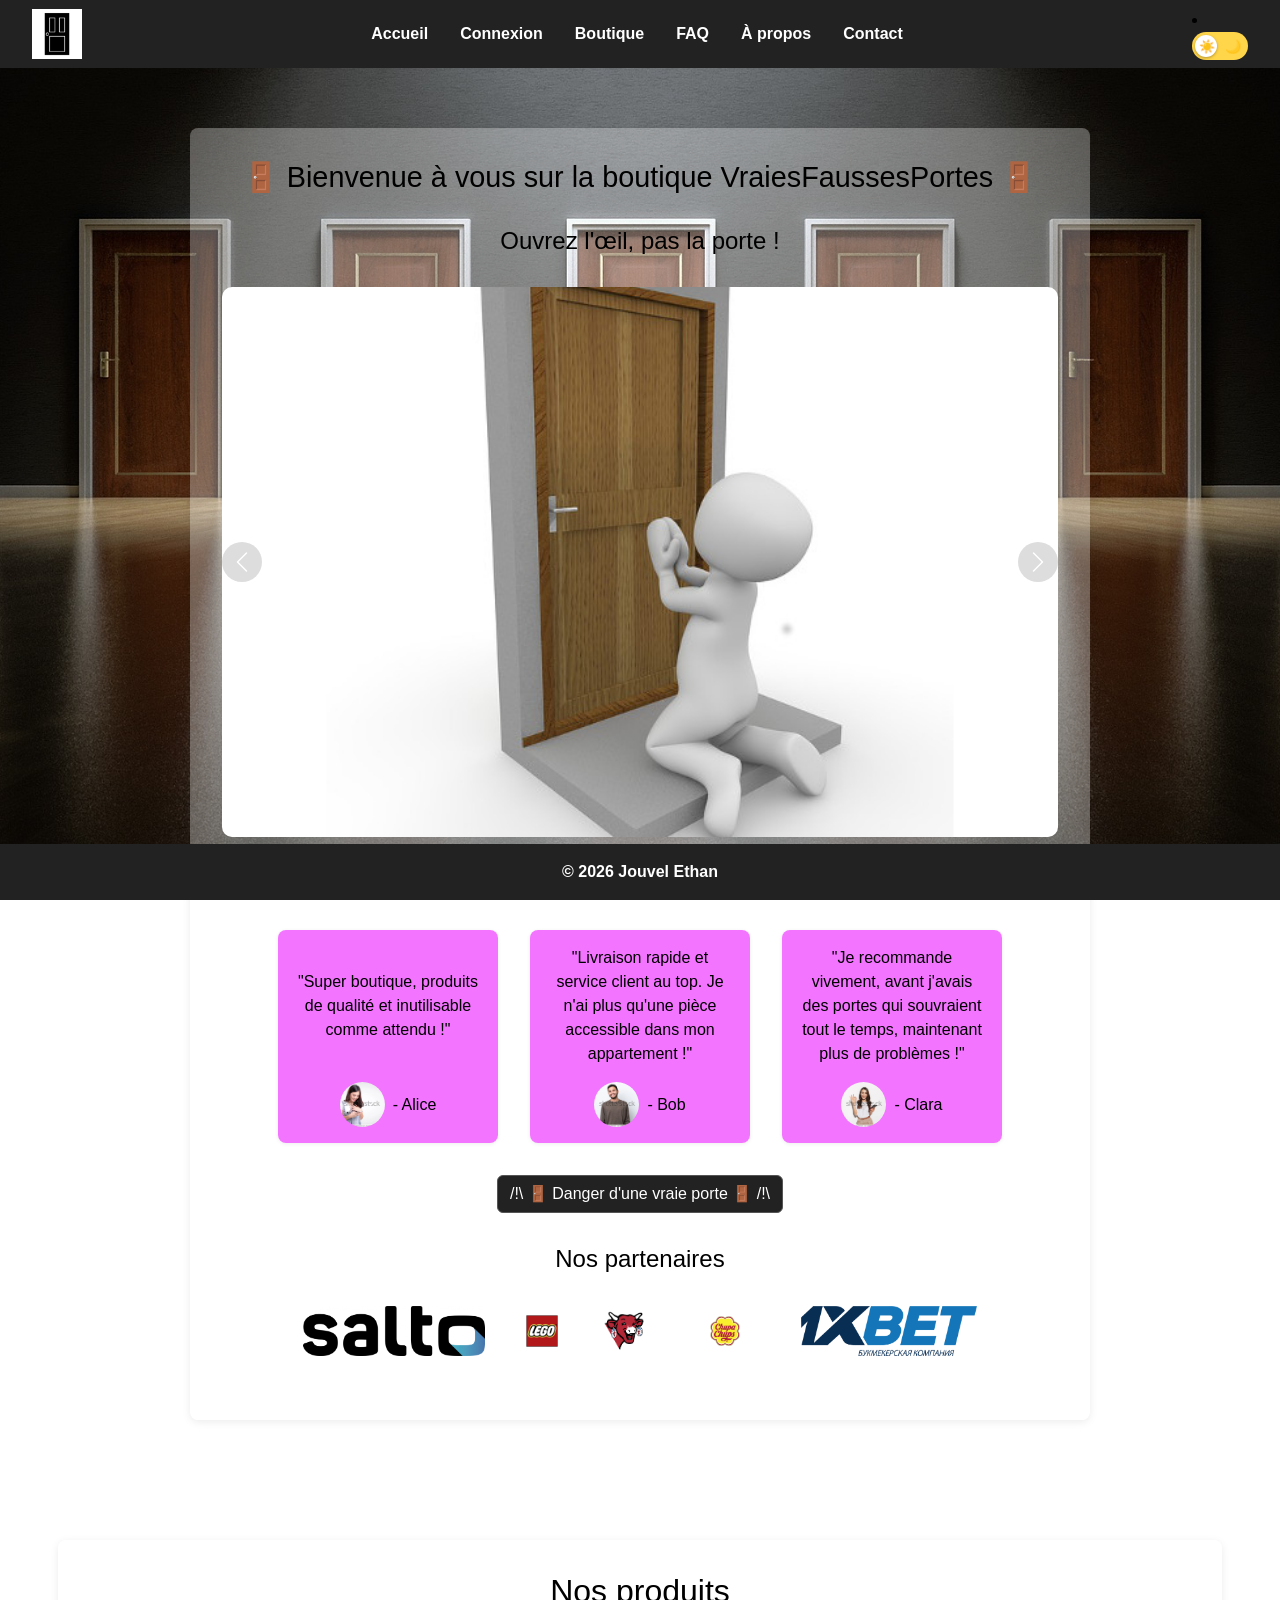
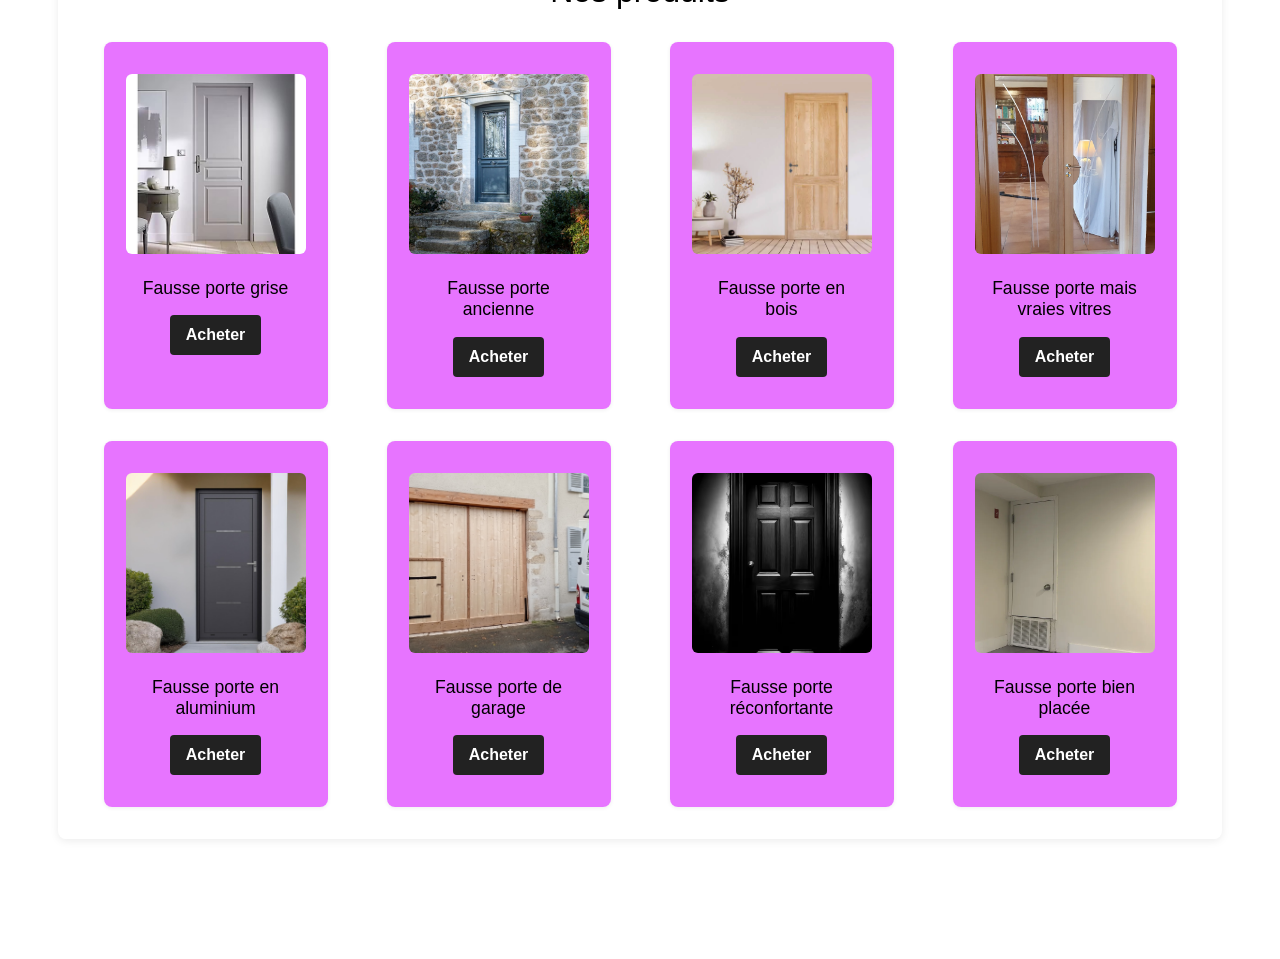
==== index.html @ 8df32ed3 "Commit du projet html" ====
<!DOCTYPE html>
<html lang="fr">

<head>
    <meta charset="UTF-8">
    <meta name="viewport" content="width=device-width, initial-scale=1.0">
    <link href="https://cdn.jsdelivr.net/npm/bootstrap@5.3.8/dist/css/bootstrap.min.css" rel="stylesheet">
    <title>Accueil</title>
    <script defer src="https://cdn.jsdelivr.net/npm/bootstrap@5.3.8/dist/js/bootstrap.bundle.min.js"></script>
    <link rel="stylesheet" href="style.css">
</head>

<body>
    <nav class="navbar">
        <a href="index.html" class="logo">
            <img src="media/logo.png" alt="Logo Boutique" style="height:40px;vertical-align:middle;">
        </a>
        <ul class="nav-links">
            <li><a href="index.html">Accueil</a></li>
            <li><a href="connexion.html">Connexion</a></li>
            <li><a href="boutique.html">Boutique</a></li>
            <li><a href="faq.html">FAQ</a></li>
            <li><a href="apropos.html">À propos</a></li>
            <li><a href="contact.html">Contact</a></li>
        </ul>
        <li>
            <input type="checkbox" id="theme-toggle" class="theme-toggle-input" aria-label="Changer de thème">
            <label for="theme-toggle" class="theme-toggle-label"><span>☀️</span><span>🌙</span></label>
        </li>
    </nav>
    <main>
        <section class="accueil-section">
            <h2>🚪 Bienvenue à vous sur la boutique VraiesFaussesPortes 🚪</h2>
            <h3>Ouvrez l'œil, pas la porte !</h3>
            <div id="carouselExampleAutoplaying" class="carousel slide" data-bs-ride="carousel">
                <div class="carousel-inner">
                    <div class="carousel-item active">
                        <img src="media/carousel1.jpg" class="d-block w-100" alt="Prier la sainte fausse porte">
                    </div>
                    <div class="carousel-item">
                        <img src="media/carousel2.jpg" class="d-block w-100" alt="Avant / Après d'une fausse porte">
                    </div>
                    <div class="carousel-item">
                        <img src="media/carousel3.jpg" class="d-block w-100" alt="Fausse porte en action">
                    </div>
                </div>
                <button class="carousel-control-prev" type="button" data-bs-target="#carouselExampleAutoplaying"
                    data-bs-slide="prev">
                    <span class="carousel-control-prev-icon" aria-hidden="true"></span>
                    <span class="visually-hidden">Previous</span>
                </button>
                <button class="carousel-control-next" type="button" data-bs-target="#carouselExampleAutoplaying"
                    data-bs-slide="next">
                    <span class="carousel-control-next-icon" aria-hidden="true"></span>
                    <span class="visually-hidden">Next</span>
                </button>
            </div>
            <div class="avis-section">
                <h3>Meilleurs avis clients</h3>
                <div class="avis-list">
                    <div class="avis-card">
                        <p>"Super boutique, produits de qualité et inutilisable comme attendu !"</p>
                        <div class="avis-auteur">
                            <img src="media/alice.jpg" alt="Photo de Alice">
                            <p2>- Alice</p2>
                        </div>
                    </div>
                    <div class="avis-card">
                        <p>"Livraison rapide et service client au top. Je n'ai plus qu'une pièce accessible dans mon
                            appartement !"</p>
                        <div class="avis-auteur">
                            <img src="media/bob.jpg" alt="Photo de Bob">
                            <p2>- Bob</p2>
                        </div>
                    </div>
                    <div class="avis-card">
                        <p>"Je recommande vivement, avant j'avais des portes qui souvraient tout le temps, maintenant
                            plus de problèmes !"</p>
                        <div class="avis-auteur">
                            <img src="media/clara.jpg" alt="Photo de Clara">
                            <p2>- Clara</p2>
                        </div>
                    </div>
                </div>
            </div>
            <div class="button">
                <button type="button" class="btn btn-secondary" popovertarget="mon-popover">
                    /!\ 🚪 Danger d'une vraie porte 🚪 /!\
                </button>

                <div id="mon-popover" popover>
                    <img src="media/Popup.png" alt="geg">
                </div>
            </div>
            <div class="partenaires-section">
                <h3>Nos partenaires</h3>
                <div class="partenaires-logos">
                    <img src="media/partenaire1.png" alt="Partenaire 1">
                    <img src="media/partenaire2.png" alt="Partenaire 2">
                    <img src="media/partenaire3.png" alt="Partenaire 3">
                    <img src="media/partenaire4.png" alt="Partenaire 4">
                    <img src="media/partenaire5.png" alt="Partenaire 5">
                </div>
            </div>
        </section>
    </main>
    <section class="boutique-section">
        <h2>Nos produits</h2>
        <div class="produits-grille">
            <div class="produit-carte">
                <img src="media/portegrise.jpg" alt="Produit 1">
                <h4>Fausse porte grise</h4>
                <button>Acheter</button>
            </div>
            <div class="produit-carte">
                <img src="media/porteancienne.jpg" alt="Produit 2">
                <h4>Fausse porte ancienne</h4>
                <button>Acheter</button>
            </div>
            <div class="produit-carte">
                <img src="media/portebois.jpg" alt="Produit 3">
                <h4>Fausse porte en bois</h4>
                <button>Acheter</button>
            </div>
            <div class="produit-carte">
                <img src="media/portevitre.jpg" alt="Produit 4">
                <h4>Fausse porte mais vraies vitres</h4>
                <button>Acheter</button>
            </div>
            <div class="produit-carte">
                <img src="media/portealu.jpg" alt="Produit 5">
                <h4>Fausse porte en aluminium</h4>
                <button>Acheter</button>
            </div>
            <div class="produit-carte">
                <img src="media/portegarage.jpg" alt="Produit 6">
                <h4>Fausse porte de garage</h4>
                <button>Acheter</button>
            </div>
            <div class="produit-carte">
                <img src="media/portereconfort.jpg" alt="Produit 7">
                <h4>Fausse porte réconfortante</h4>
                <button>Acheter</button>
            </div>
            <div class="produit-carte">
                <img src="media/portebien.jpg" alt="Produit 8">
                <h4>Fausse porte bien placée</h4>
                <button>Acheter</button>
            </div>
        </div>
    </section>
    <footer class="footer">
        <a href="mailto:VraiesFaussesPortes@vraimail.fr" class="footer-link">
            &copy; 2026 Jouvel Ethan
        </a>
    </footer>
</body>

</html>
---- style.css ----
:root {
	color-scheme: light;

	--texte:         light-dark(#000000,               #f2f2f2);
	--fond-section:  light-dark(rgba(255,255,255,0.3), rgba(20,20,20,0.7));
	--fond-carte:    light-dark(rgba(236,24,255,0.6),  rgba(150,0,175,0.7));
	--fond-produit:  light-dark(rgba(216,24,255,0.6),  rgba(130,0,155,0.75));
	--bordure-champ: light-dark(#ccc,                  #555);
	--voile-fond:    light-dark(rgba(0,0,0,0),         rgba(0,0,0,0.55));
	--switch-fond:   light-dark(#ffd54a,               #6a1b9a);
}
:root:has(#theme-toggle:checked) {
	color-scheme: dark;
}
.theme-toggle-input:checked + .theme-toggle-label::before {
	transform: translateX(28px);
}

body {
	margin: 0;
	font-family: Arial, sans-serif;
	color: var(--texte);
	background-image: linear-gradient(var(--voile-fond), var(--voile-fond)), url('media/fonds.jpg');
    background-size: cover;
    background-repeat: no-repeat;
    background-position: center;
	background-attachment: fixed;
}

.navbar {
	display: flex;
	align-items: center;
	justify-content: space-between;
	background-color: #222;
	padding: 0.5rem 2rem;
	position: sticky;
	top: 0;
	z-index: 1000;
}
.logo img {
	height: 50px !important;
}
.nav-links {
	list-style: none;
	display: flex;
	gap: 2rem;
	margin: 0;
	padding: 0;
}
.nav-links li a {
	color: #fff;
	text-decoration: none;
	font-weight: bold;
	transition: color 0.2s;
}
.nav-links li a:hover {
	color: #c300ff;
}
.theme-toggle-input {
	position: absolute;
	opacity: 0;
	pointer-events: none;
}
.theme-toggle-label {
	position: relative;
	display: flex;
	align-items: center;
	justify-content: space-between;
	box-sizing: border-box;
	width: 56px;
	height: 28px;
	padding: 0 7px;
	font-size: 13px;
	line-height: 1;
	border-radius: 999px;
	background: var(--switch-fond);
	cursor: pointer;
	user-select: none;
	transition: background 0.3s;
}
.theme-toggle-label span {
	position: relative;
	z-index: 1;
}
.theme-toggle-label::before {
	content: "";
	position: absolute;
	top: 3px;
	left: 3px;
	width: 22px;
	height: 22px;
	border-radius: 50%;
	background: #fff;
	box-shadow: 0 1px 3px rgba(0,0,0,0.3);
	transition: transform 0.3s;
}
.theme-toggle-label:hover {
	filter: brightness(1.15);
}
.theme-toggle-input:focus-visible + .theme-toggle-label {
	outline: 2px solid #c300ff;
	outline-offset: 2px;
}

.accueil-button {
	background: #222;
	color: #fff;
	border: none;
	padding: 0.7rem 1.2rem;
	border-radius: 4px;
	font-size: 1rem;
	font-weight: bold;
	cursor: pointer;
	transition: background 0.2s;
}
.accueil-section {
	text-align: center;
	max-width: 900px;
	margin: 60px auto 120px auto;
	padding: 2rem;
	background: var(--fond-section);
	border-radius: 8px;
	box-shadow: 0 2px 8px rgba(0,0,0,0.08);
}
.accueil-section h1 {
	font-size: 2.5rem;
	margin-bottom: 1rem;
}
.accueil-section h2 {
	font-size: 1.8rem;
	margin-bottom: 2rem;
}
.accueil-section h3 {
	font-size: 1.5rem;
	margin-bottom: 2rem;
}
.carouselExampleAutoplaying {
	position: relative;
	width: 100%;
	max-width: 600px;
	margin: 0 auto 2rem auto;
	border-radius: 8px;
	overflow: hidden;
	box-shadow: 0 1px 4px rgba(0,0,0,0.07);
}
.carousel-item img {
  height: 550px;
  object-fit: cover;
  border-radius: 10px;
}
.carousel-control-prev, .carousel-control-next {
	position: absolute;
	top: 50%;
	transform: translateY(-50%);
	background: rgba(121, 121, 121, 0.5);
	border: none;
	color: #fff;
	padding: 0.5rem;
	cursor: pointer;
	transition: background 0.2s, width 0.2s;
	width: 40px;
	height: 40px;
	display: flex;
	align-items: center;
	justify-content: center;
	border-radius: 50%;
	z-index: 2;
}
.carousel-control-prev:hover, .carousel-control-next:hover {
	background: rgb(212, 40, 255) !important;
	width: 40px;
}
.avis-section {
	margin: 2rem 0;
}
.avis-list {
	display: flex;
	gap: 2rem;
	justify-content: center;
	align-items: stretch;
}
.avis-card {
	background: var(--fond-carte);
	padding: 1rem;
	border-radius: 8px;
	box-shadow: 0 1px 4px rgba(0,0,0,0.07);
	width: 220px;
	text-align: center;
	display: flex;
	flex-direction: column;
}
.avis-card > p {
	flex: 1;
	display: flex;
	align-items: center;
	justify-content: center;
	margin: 0 0 1rem 0;
}
.avis-auteur {
	display: flex;
	align-items: center;
	justify-content: center;
	gap: 0.5rem;
	line-height: 1;
	margin-top: auto;
}
.avis-auteur img {
	width: 45px;
	height: 45px;
	border-radius: 50%;
	object-fit: cover;
}
.partenaires-section {
	margin: 2rem 0;
	text-align: center;
}
.partenaires-logos {
	display: flex;
	gap: 2rem;
	justify-content: center;
	align-items: center;
	margin-top: 1rem;
}
.partenaires-logos img {
	height: 50px;
	object-fit: contain;
	filter: grayscale(0.2);
}
[popover] {
  padding: 0.75rem 1rem;
  border: 1px solid var(--bordure-champ);
  border-radius: 0.5rem;
}
.btn-secondary {
    --bs-btn-color: #fff;
	--bs-btn-bg: #222;
	--bs-btn-border-color: #555;
	--bs-btn-hover-color: #fff;
	--bs-btn-hover-bg: #c300ff;
	--bs-btn-hover-border-color: #c300ff;
}
#mon-popover img {
    width: 1000px;
    height: 1000px;
}

.connexion-section {
	max-width: 400px;
	margin: 60px auto 120px auto;
	background: var(--fond-section);
	padding: 2rem;
	border-radius: 8px;
	box-shadow: 0 2px 8px rgba(0,0,0,0.08);
}
.connexion-section h2 {
	text-align: center;
	margin-bottom: 3rem;
}
.connexion-form {
	display: flex;
	flex-direction: column;
	gap: 1rem;
}
.connexion-form label {
	font-weight: bold;
	margin-bottom: 0.3rem;
}
.connexion-form input {
	padding: 0.7rem;
	border: 1px solid var(--bordure-champ);
	border-radius: 4px;
	font-size: 1rem;
}
.connexion-form button {
	background: #222;
	color: #fff;
	border: none;
	padding: 0.8rem;
	border-radius: 4px;
	font-size: 1rem;
	font-weight: bold;
	cursor: pointer;
	transition: background 0.2s;
}
.connexion-form button:hover {
	background: #c300ff;
}

.boutique-section,
.boutique-section *,
.boutique-section *::before,
.boutique-section *::after {
	box-sizing: content-box;
}
.boutique-section {
	max-width: 1100px;
	margin: 60px auto 120px auto;
	padding: 2rem;
	background: var(--fond-section);
	border-radius: 8px;
	box-shadow: 0 2px 8px rgba(0,0,0,0.08);
}
.boutique-section h2 {
	text-align: center;
	margin-bottom: 2rem;
}
.produits-grille {
	display: grid;
	grid-template-columns: repeat(auto-fit, minmax(200px, 1fr));
	gap: 2rem;
	justify-items: center;
}
.produit-carte {
	background: var(--fond-produit);
	border-radius: 8px;
	box-shadow: 0 1px 4px rgba(0,0,0,0.07);
	padding: 2rem;
	text-align: center;
	width: 160px;
	display: flex;
	flex-direction: column;
	align-items: center;
}
.produit-carte img {
	width: 180px;
	height: 180px;
	object-fit: cover;
	border-radius: 6px;
	margin-bottom: 1rem;
}
.produit-carte h4 {
	margin: 0.5rem 0 1rem 0;
	font-size: 1.1rem;
}
.produit-carte button {
	background: #222;
	color: #fff;
	border: none;
	padding: 0.5rem 1rem;
	border-radius: 4px;
	font-size: 1rem;
	font-weight: bold;
	cursor: pointer;
	transition: background 0.2s;
}
.produit-carte button:hover {
	background: #c300ff;
}

.faq-section {
	max-width: 700px;
	margin: 60px auto 120px auto;
	padding: 2rem;
	background: var(--fond-section);
	border-radius: 8px;
	box-shadow: 0 2px 8px rgba(0,0,0,0.08);
}
.faq-section h2 {
	text-align: center;
	margin-bottom: 2rem;
	font-size: 1.5em;
	font-weight: bold;
}
.faq-section .accordion {
	--bs-accordion-bg: #222;
	--bs-accordion-color: #fff;
	--bs-accordion-border-color: #444;
	--bs-accordion-border-radius: 8px;
	--bs-accordion-inner-border-radius: 8px;

	--bs-accordion-btn-bg: #222;
	--bs-accordion-btn-color: #fff;

	--bs-accordion-active-bg: #c300ff;
	--bs-accordion-active-color: #fff;

	--bs-accordion-btn-focus-box-shadow: none;
	--bs-accordion-btn-focus-border-color: transparent;

	overflow: hidden;
	box-shadow: 0 1px 4px rgba(0,0,0,0.07);
}
.faq-section .accordion-button {
	font-weight: bold;
}
.faq-section .accordion-button:hover {
	background-color: #c300ff;
	color: #fff;
}
.faq-section .accordion-button::after {
	filter: brightness(0) invert(1);
}

.apropos-section {
	max-width: 700px;
	margin: 60px auto 120px auto;
	padding: 2rem;
	background: rgba(255, 255, 255, 0.3);
	border-radius: 8px;
	box-shadow: 0 2px 8px rgba(0,0,0,0.08);
}
.apropos-section h2, .apropos-section h3 {
	text-align: center;
	margin-bottom: 1.5rem;
}
.apropos-section p {
	text-align: center;
	font-size: 1.1rem;
	margin-bottom: 1.5rem;
}
.minimap {
	margin: 1.5rem 0;
	border-radius: 8px;
	overflow: hidden;
	box-shadow: 0 1px 4px rgba(0,0,0,0.07);
}
.phone-link {
	display: inline-block;
	color: #000000;
	font-weight: bold;
	text-decoration: none;
	margin-right: 1rem;
	font-size: 1.1rem;
	transition: color 0.2s;
}
.phone-link:hover {
	color: #c300ff;
}

.contact-section {
	max-width: 500px;
	margin: 60px auto 120px auto;
	padding: 2rem;
	background: var(--fond-section);
	border-radius: 8px;
	box-shadow: 0 2px 8px rgba(0,0,0,0.08);
}
.contact-section h2 {
	text-align: center;
	margin-bottom: 3rem;
}
.contact-form {
	display: flex;
	flex-direction: column;
	gap: 1rem;
}
.contact-form label {
	font-weight: bold;
	margin-bottom: 0.3rem;
}
.contact-form input, .contact-form textarea {
	padding: 0.7rem;
	border: 1px solid var(--bordure-champ);
	border-radius: 4px;
	font-size: 1rem;
}
.contact-form textarea {
	min-height: 100px;
	resize: vertical;
}
.contact-form button {
	background: #222;
	color: #fff;
	border: none;
	padding: 0.8rem;
	border-radius: 4px;
	font-size: 1rem;
	font-weight: bold;
	cursor: pointer;
	transition: background 0.2s;
}
.contact-form button:hover {
	background: #c300ff;
}
.contact-btn {
	background: #222;
	color: #fff;
	border: none;
	padding: 0.7rem 1.2rem;
	border-radius: 4px;
	font-size: 1rem;
	font-weight: bold;
	cursor: pointer;
	transition: background 0.2s;
}
.contact-btn:hover {
	background: #c300ff;
	color: #222;
}

.footer {
	background-color: #222;
	color: #fff;
	text-align: center;
	padding: 1rem 0;
	position: fixed;
	left: 0;
	bottom: 0;
	width: 100%;
}
.footer-link {
	color: #fff;
	text-decoration: none;
	font-weight: bold;
	transition: color 0.2s;
}
.footer-link:hover {
	color: #c300ff;
	text-decoration: underline;
}
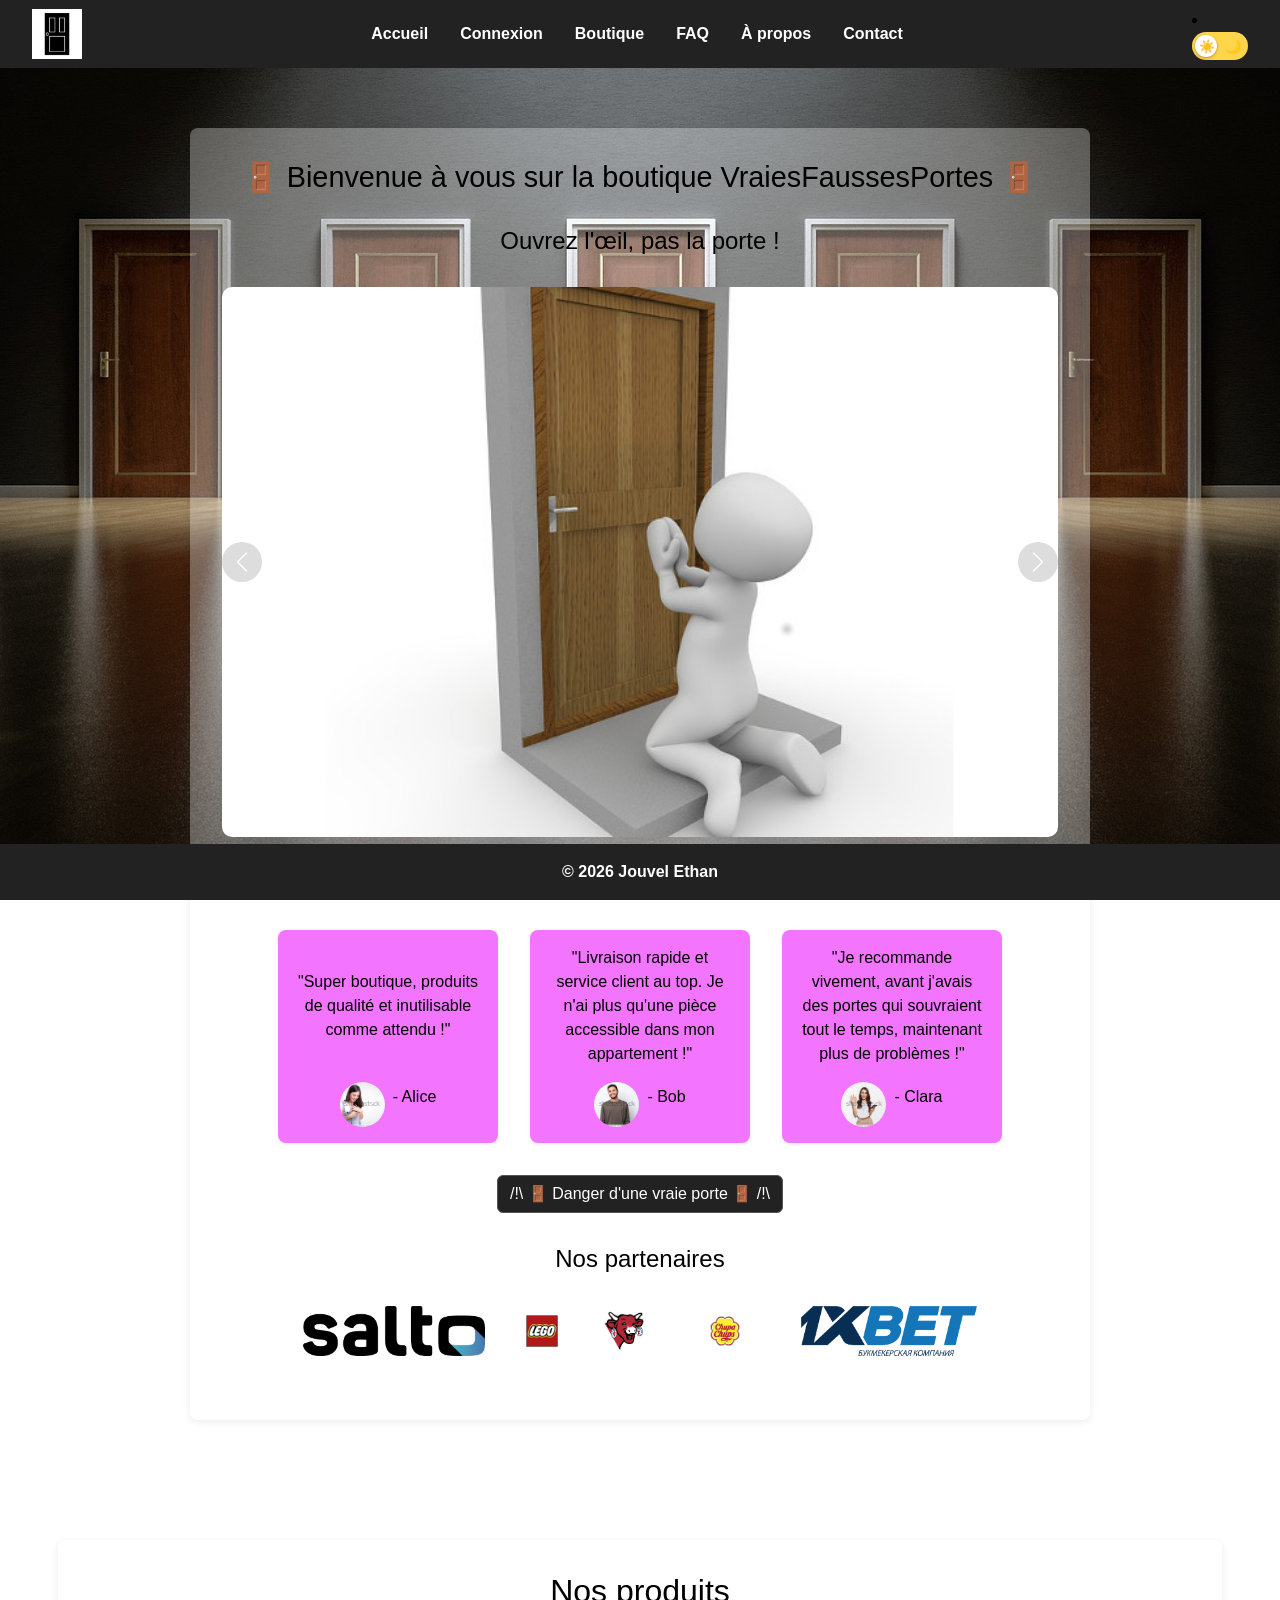
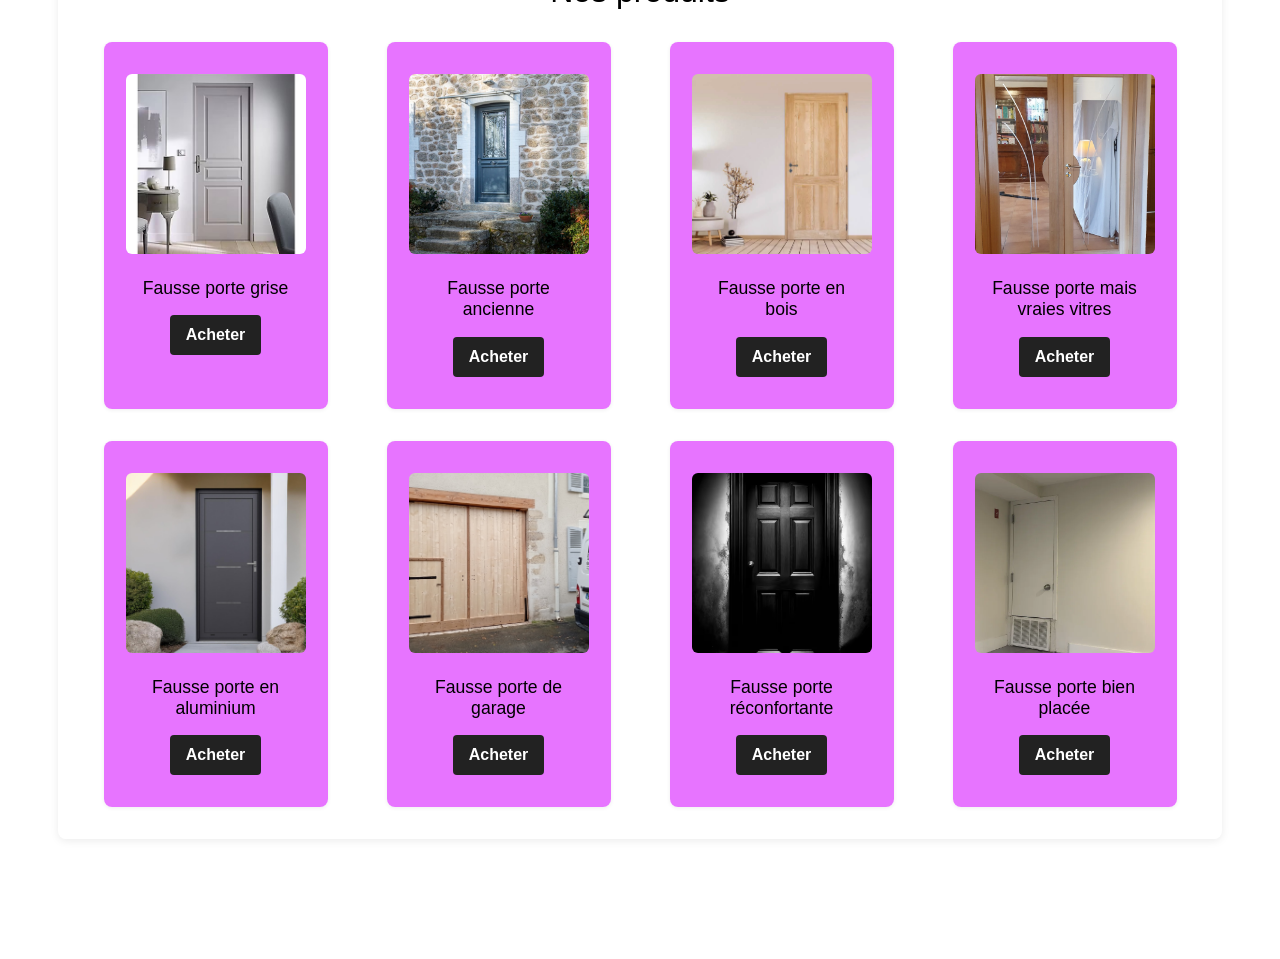
==== commit 72cc68ac: "Modif du index.html pour des <p>" ====
--- a/index.html
+++ b/index.html
@@ -62,7 +62,7 @@
                         <p>"Super boutique, produits de qualité et inutilisable comme attendu !"</p>
                         <div class="avis-auteur">
                             <img src="media/alice.jpg" alt="Photo de Alice">
-                            <p2>- Alice</p2>
+                            <p>- Alice</p>
                         </div>
                     </div>
                     <div class="avis-card">
@@ -70,7 +70,7 @@
                             appartement !"</p>
                         <div class="avis-auteur">
                             <img src="media/bob.jpg" alt="Photo de Bob">
-                            <p2>- Bob</p2>
+                            <p>- Bob</p>
                         </div>
                     </div>
                     <div class="avis-card">
@@ -78,7 +78,7 @@
                             plus de problèmes !"</p>
                         <div class="avis-auteur">
                             <img src="media/clara.jpg" alt="Photo de Clara">
-                            <p2>- Clara</p2>
+                            <p>- Clara</p>
                         </div>
                     </div>
                 </div>
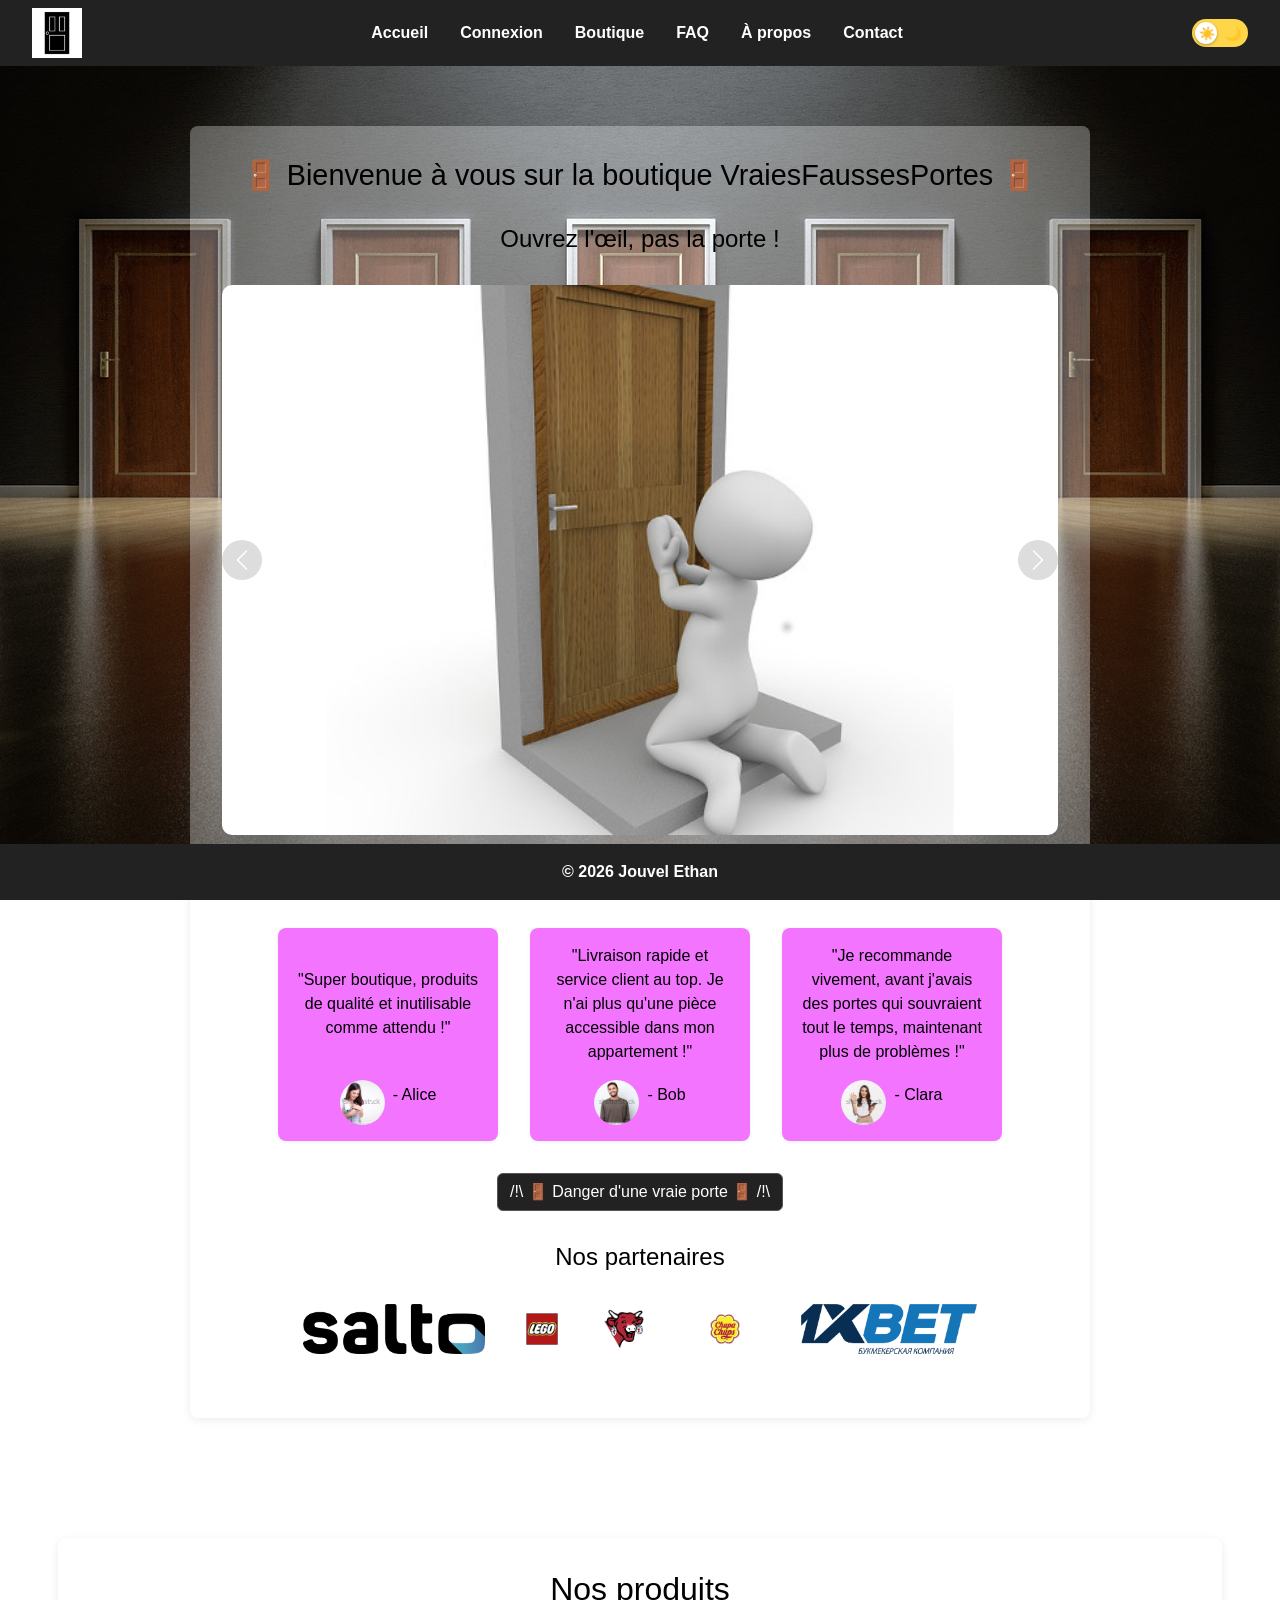
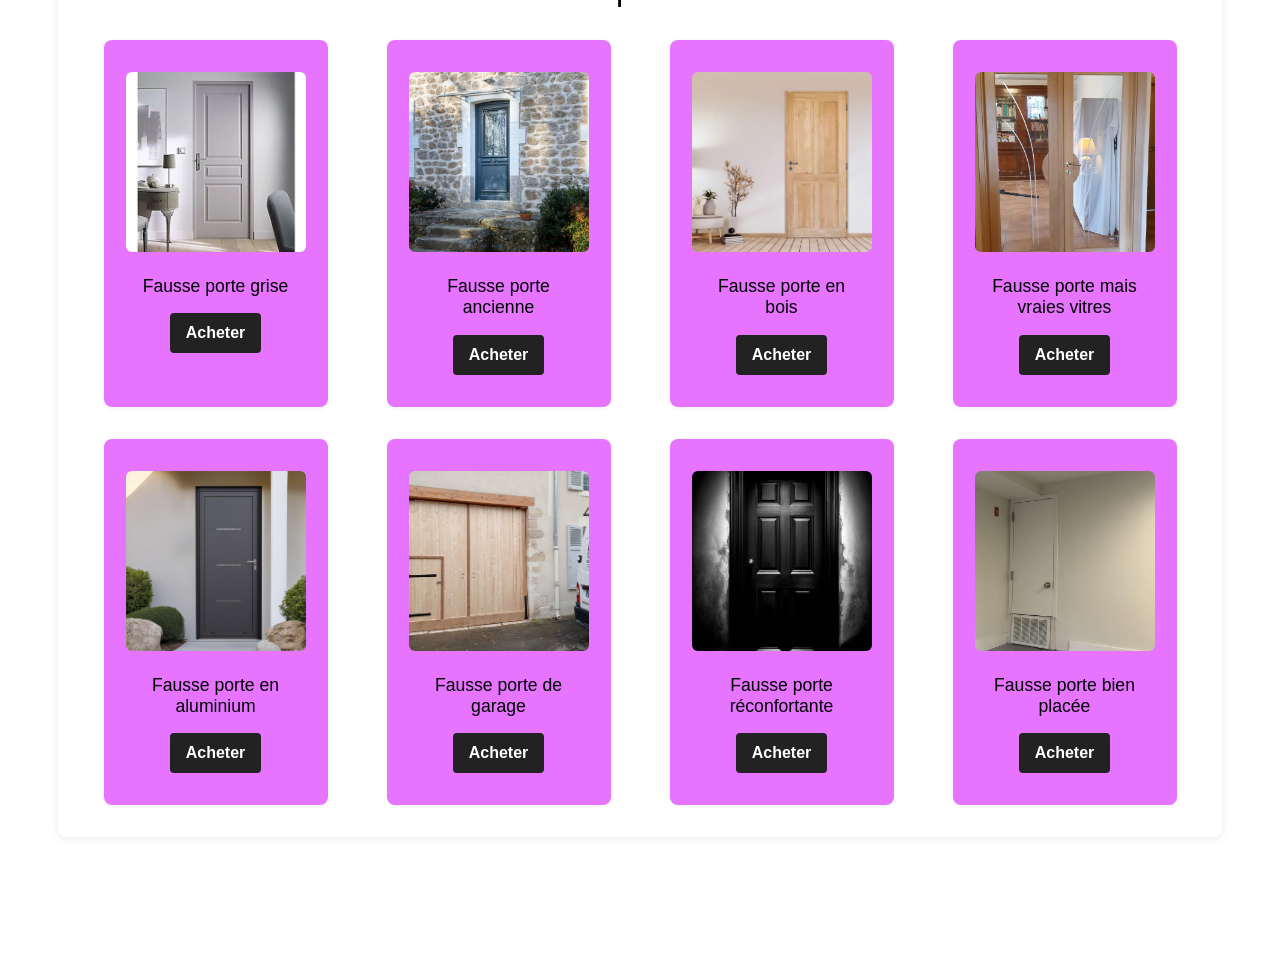
==== commit fe3579c7: "Fix li pour le mode sombre par une div class" ====
--- a/index.html
+++ b/index.html
@@ -23,10 +23,10 @@
             <li><a href="apropos.html">À propos</a></li>
             <li><a href="contact.html">Contact</a></li>
         </ul>
-        <li>
+        <div class="theme-toggle">
             <input type="checkbox" id="theme-toggle" class="theme-toggle-input" aria-label="Changer de thème">
             <label for="theme-toggle" class="theme-toggle-label"><span>☀️</span><span>🌙</span></label>
-        </li>
+        </div>
     </nav>
     <main>
         <section class="accueil-section">
